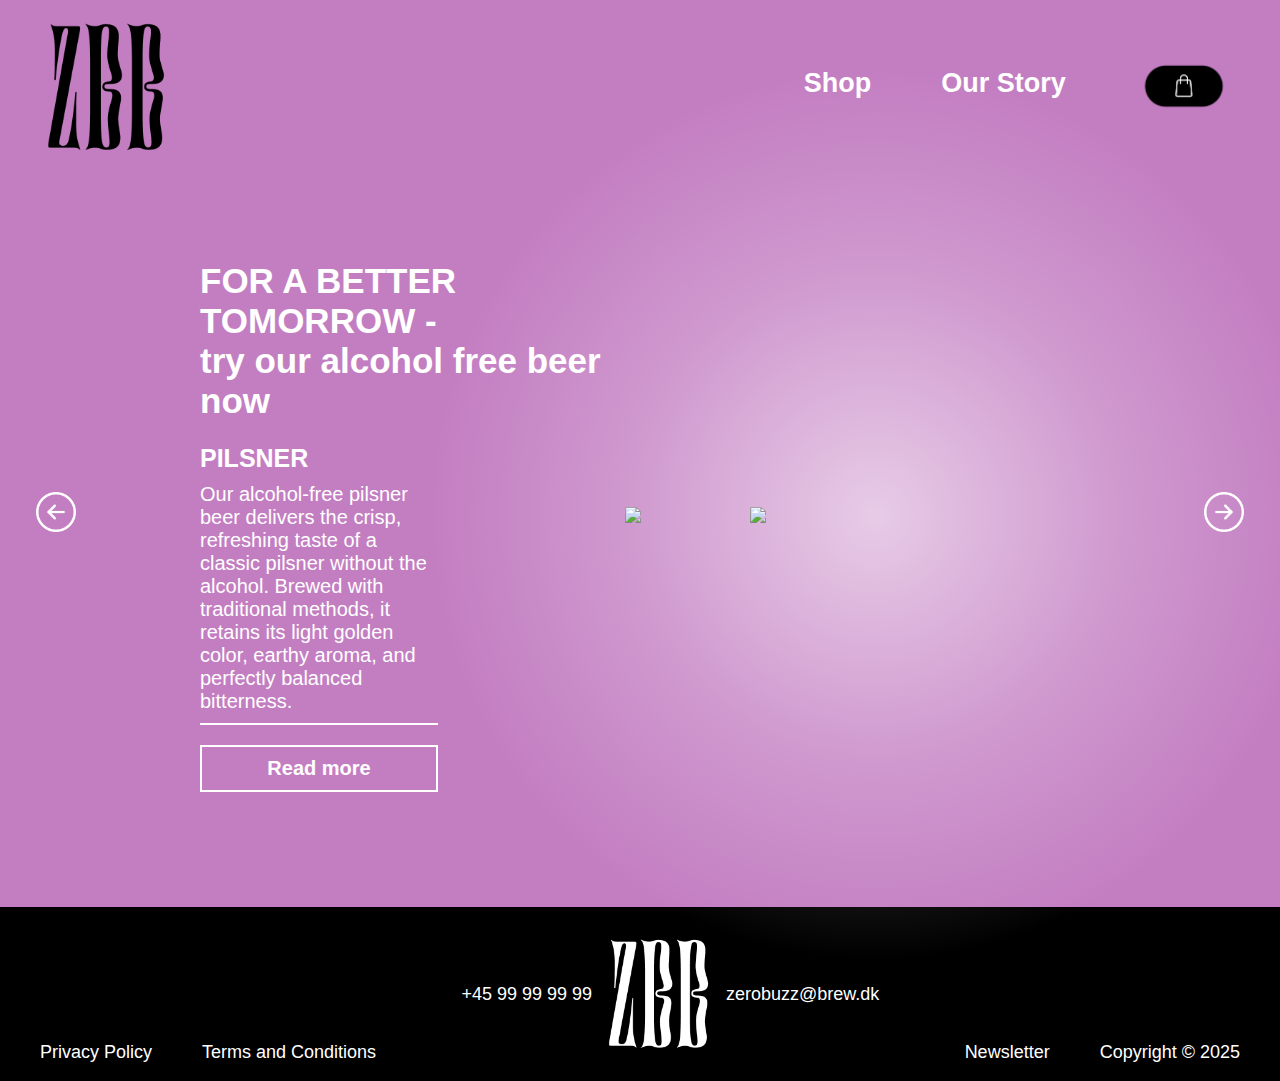
==== UX:UI/index.html @ 1d02b842 "Add files via upload" ====
<!DOCTYPE html>
<html lang="en">

<head>
    <meta charset="UTF-8">
    <meta name="viewport" content="width=device-width, initial-scale=1.0">
    <title>ZeroBuzz Brew - Forside</title>
    <meta name="description" content="forside med introduktion">
    <link rel="stylesheet" href="css/style.css">
    <link rel="stylesheet" href="https://use.typekit.net/jdy6sqo.css">
    <script src="script.js" defer></script>
</head>

<body class="lilla-baggrund">

    <header>
        <div class="logo">
            <a href="index.html">
                <img src="img/logo.png" alt="billede af firmaets logo">
            </a>
        </div>

        <nav class="menu">
            <ul>
                <li><a href="shop.html">Shop</a></li>
                <li><a href="ourstory.html">Our Story</a></li>
                <a class="kurv" href="kurv.html"><img src="img/kurv.png" alt="billede af en indkøbskurv"></a>
            </ul>
            
        </nav>
    </header>

    <div class="hero">
        <button class="arrow left" onclick="prevSlide()">
            <img src="img/pilhvid2.png" alt="left Arrow">
        </button>
        <div class="content">
            <h1>FOR A BETTER TOMORROW - <br> try our alcohol free beer now</h1>
            <h2 id="beer-title">PILSNER</h2>
            <p id="beer-description" class="description">Our alcohol-free pilsner beer delivers the crisp, refreshing taste of a classic pilsner without the alcohol. Brewed with traditional methods, it retains its light golden color, earthy aroma, and perfectly balanced bitterness.</p>
            <button class="read-more">Read more</button>
        </div>
        <div class="image-container">
            <div class="highlight"></div>
            <img id="wheat-image" src="img/pilsbag.png" class="background-image">
            <img id="can-image" src="img/pils øl.png" class="can">
        </div>
        <button class="arrow right" onclick="nextSlide()">
            <img src="img/pilhvid.png" alt="Right Arrow">
        </button>
    </div>

    <footer>
        <div class="footer-vogh">
            <p>Privacy Policy</p>
            <p>Terms and Conditions</p>
        </div>
        <div class="footer-midt">
            <p>+45 99 99 99 99</p>
            <img src="img/logo-hvid.png" alt="billede af firmaets logo">
            <p>zerobuzz@brew.dk</p>
        </div>
        <div class="footer-vogh">
            <p>Newsletter</p>
            <p>Copyright © 2025</p>
        </div>
    </footer>

</body>

</html>
---- UX:UI/css/style.css ----
@font-face {
    font-family: "Inter_28pt-Bold";
    src: url(/fonts/Inter_28pt-Bold.ttf);
}

@font-face {
    font-family: "Inter_28pt-Regular";
    src: url(/fonts/Inter_28pt-Regular.ttf);
}

.lilla-baggrund {
    background-color: #C37EC2;
    transition: background-color 0.5s ease;
}

header {
    display: flex;
    justify-content: space-between;
    align-items: center;
    padding: 20px 20px;
}

.logo img {
    height: 133px;
    width: auto;
    padding-left: 20px;
}

.kurv img {
    height: 55px;
    width: auto;
    padding: 0 30px 0 36px;
}

.menu li {
    list-style-type: none;
    color: white;
    padding-top: 9px;
}

.menu li a {
    color: white;
    text-decoration: none;
    padding: 0 35px;
    font-family: "balto", sans-serif;
    font-weight: 700;
    font-style: normal;
    font-size: 27px;
}

.menu ul {
    display: flex;
}


.menu-sort li {
    list-style-type: none;
    color: white;
    padding-top: 9px;
}

.menu-sort li a {
    color: black;
    text-decoration: none;
    padding: 0 35px;
    font-family: "balto", sans-serif;
    font-weight: 700;
    font-style: normal;
    font-size: 27px;
}

.menu-sort ul {
    display: flex;
}



footer {
    background-color: black;
    color: white;
    display: flex;
    justify-content: space-between;
    font-size: 18px;
}

.footer-vogh {
    font-family: 'Inter_28pt-Regular', Arial, Helvetica, sans-serif;
    display: flex;
    align-self: flex-end;
    padding: 0 15px;
}

.footer-midt {
    font-family: 'Inter_28pt-Bold', Arial, Helvetica, sans-serif;
    display: flex;
    padding: 30px 30px;
    align-items: center;
}

.footer-midt img {
    height: 114px;
    width: auto;
}

.footer-midt p {
    padding: 0 10px;
}

.footer-vogh p {
    padding: 0 25px;
}





body {
    margin: 0;
    font-family: Arial, sans-serif;
    text-align: center;
}

.hero, .hero-sort {
    display: flex;
    align-items: center;
    justify-content: space-between;
    position: relative;
    gap: 60px;
    height: 75vh;
    padding: 0 200px;
    margin-bottom: 55px;
}

.hero-sort {
    height: 65vh;
    margin-bottom: 100px;
    padding: 0 100px;
    margin-right: 120px;
}

.content {
    max-width: 600px;
    text-align: left;
    color: white;
    flex: 1;
}

.content-sort {
    max-width: 600px;
    text-align: left;
    color: black;
    flex: 1;
}

h1 {
    font-size: 35px;
    font-family: "balto", sans-serif;
    font-weight: 700;
    font-style: normal;
}

h2 {
    font-size: 25px;
    font-family: "balto", sans-serif;
    font-weight: 700;
    font-style: normal;
    margin-bottom: -10px;
}

.description {
    font-size: 20px;
    max-width: 235px;
    font-family: 'Inter_28pt-Bold', Arial, Helvetica, sans-serif;
}

.description-shop {
    font-size: 20px;
    max-width: 547px;
    font-family: 'Inter_28pt-Bold', Arial, Helvetica, sans-serif;
}

.hero p {
    position: relative;
}

.hero p::after {
    content: "";
    display: block;
    width: 238px;
    height: 2px;
    background-color: white;
    margin-top: 10px;
}

.read-more, .read-more-sort {
    background: none;
    border: 2px solid white;
    color: white;
    padding: 10px 20px;
    cursor: pointer;
    font-size: 20px;
    width: 238px;
    font-family: "balto", sans-serif;
    font-weight: 700;
    font-style: normal;
}

.read-more-sort {
    color: black;
    border-color: black;
}

.read-more:hover, .read-more-sort:hover {
    background-color: black;
    transition: background-color 0.5s ease;
    border-color: transparent;
}

.read-more-sort:hover {
    color: white;
}

.image-container {
    position: relative;
    flex: 1;
}

.background-image {
    width: 500px;
    height: auto;
    object-fit: contain
}

.can, .shop-can {
    position: absolute;
    top: 50%;
    left: 50%;
    transform: translate(-50%, -50%);
    width: 250px;
    height: auto;
}

.shop-can {
    width: 700px;
    left: 68%;
}

.highlight, .highlight-gul {
    position: absolute;
    top: 50%;
    left: 50%;
    transform: translate(-50%, -50%);
    width: 900px;
    /* Adjust size as needed */
    height: 900px;
    background: radial-gradient(circle,
            rgba(255, 255, 255, 0.6) 0%,
            /* Brighter center */
            rgba(255, 255, 255, 0.4) 20%,
            /* Softer mid-tone */
            rgba(255, 255, 255, 0.2) 40%,
            /* Fading out */
            rgba(255, 255, 255, 0) 70%
            /* Fully transparent */
        );
    border-radius: 50%;
    pointer-events: none;
    /* Prevents it from interfering with clicks */
    z-index: 0;
    /* Pushes it behind everything inside .image-container */
}

.highlight-gul {
    background: radial-gradient(circle,
    rgba(242, 216, 86, 0.6) 0%,
    /* Brighter center */
    rgba(242, 216, 86, 0.4) 20%,
    /* Softer mid-tone */
    rgba(242, 216, 86, 0.2) 40%,
    /* Fading out */
    rgba(242, 216, 86, 0) 70%
    /* Fully transparent */
);
    left: 75%;
}

.arrow {
    background: none;
    border: none;
    font-size: 24px;
    cursor: pointer;
    color: white;
    position: absolute;
}

.arrow img {
    width: 40px;
    height: 40px;
}

.left {
    left: 30px;
}

.right {
    right: 30px;
}

.pop-out {
    animation: popOut 0.2s forwards;
}

.pop-in {
    animation: popIn 0.2s forwards;
}

#can-image {
    position: absolute;
    /* Prevents layout shifts */
    top: 50%;
    left: 50%;
    transform: translate(-50%, -50%);
    transform-origin: center center;
}

#wheat-image {
    position: absolute;
    /* Prevents layout shifts */
    top: 50%;
    left: 50%;
    transform: translate(-50%, -50%);
    transform-origin: center center;
}

.pop-out {
    animation: popOut 0.2s forwards;
}

.pop-in {
    animation: popIn 0.2s forwards;
}

@keyframes popOut {
    0% {
        transform: translate(-50%, -50%) scale(1);
        opacity: 1;
    }

    100% {
        transform: translate(-50%, -50%) scale(0.8);
        opacity: 0;
    }
}

@keyframes popIn {
    0% {
        transform: translate(-50%, -50%) scale(0.8);
        opacity: 0;
    }

    100% {
        transform: translate(-50%, -50%) scale(1);
        opacity: 1;
    }
}






.products {
    display: flex;
    margin-left: 120px;
    align-items: center;
}

.pil {
    width: 33px;
    height: 33px;
    margin-left: 20px;
}

.product-img {
    display: flex;
    justify-content: center;
    background: linear-gradient(to right, #9FDDC8 50%, #F2D856 50%);
    margin-bottom: 70px;
}

.product-img img {
    height: 450px;
    width: auto;
}

.apa-shop, .pils-shop, .ipa-shop {
    padding: 10px 117px;
    position: relative;
    display: flex;
    justify-content: center;
    align-items: center;
    width: 100%;
    height: 100%;
}

.apa-shop {
    background-color: #9FDDC8;
}

.pils-shop {
    background-color: #C37EC2;
}

.ipa-shop {
    background-color: #F2D856;
}

.apa-hover {
    position: absolute;
    top: 0;
    left: 0;
    width: 100%; /* Dækker hele den overordnede container */
    height: 100%;
    object-fit: cover; /* Sikrer at billedet tilpasser sig korrekt */
    opacity: 0; /* Gør det usynligt som standard */
    transition: opacity 0.3s ease-in-out; /* Blød overgangseffekt */
}

.apa-hover img {
    width: 100%;
    height: auto;
    display: block;
}

.apa-shop:hover .apa-hover,
.pils-shop:hover .apa-hover,
.ipa-shop:hover .apa-hover {
    opacity: 1; /* Bliver synlig ved hover */
}
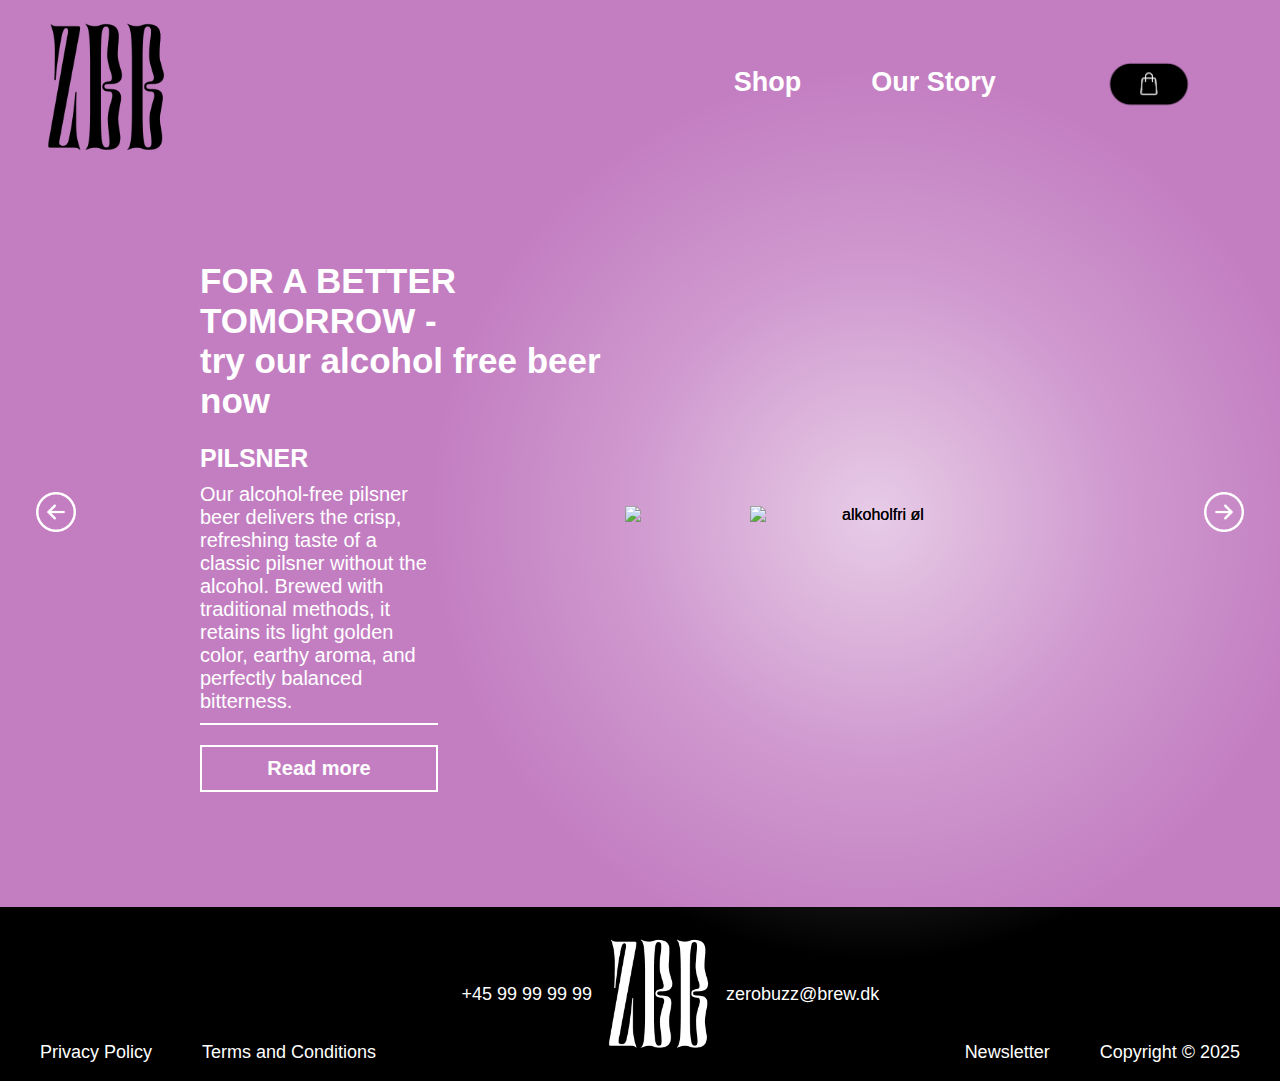
==== commit 534aa12d: "Add files via upload" ====
--- a/UX:UI/index.html
+++ b/UX:UI/index.html
@@ -1,71 +1,116 @@
 <!DOCTYPE html>
 <html lang="en">
+  <head>
+    <meta charset="UTF-8" />
+    <meta name="viewport" content="width=device-width, initial-scale=1.0" />
+    <title>ZeroBuzz Brew - Forside</title>
+    <meta name="description" content="forside med introduktion" />
+    <link rel="stylesheet" href="css/style.css" />
+    <link rel="stylesheet" href="https://use.typekit.net/jdy6sqo.css" />
+    <script src="script.js" defer></script>
+    <link rel="icon" type="image/x-icon" href="img/favicon.ico" />
+  </head>
 
-<head>
-    <meta charset="UTF-8">
-    <meta name="viewport" content="width=device-width, initial-scale=1.0">
-    <title>ZeroBuzz Brew - Forside</title>
-    <meta name="description" content="forside med introduktion">
-    <link rel="stylesheet" href="css/style.css">
-    <link rel="stylesheet" href="https://use.typekit.net/jdy6sqo.css">
-    <script src="script.js" defer></script>
-</head>
-
-<body class="lilla-baggrund">
+  <body class="lilla-baggrund">
+    <!-- Header med logo og navigation -->
 
     <header>
-        <div class="logo">
-            <a href="index.html">
-                <img src="img/logo.png" alt="billede af firmaets logo">
-            </a>
-        </div>
+      <div class="logo">
+        <a href="index.html">
+          <img src="img/logo.png" alt="billede af firmaets logo" />
+        </a>
+      </div>
 
-        <nav class="menu">
-            <ul>
-                <li><a href="shop.html">Shop</a></li>
-                <li><a href="ourstory.html">Our Story</a></li>
-                <a class="kurv" href="kurv.html"><img src="img/kurv.png" alt="billede af en indkøbskurv"></a>
-            </ul>
-            
-        </nav>
+      <nav class="menu">
+        <ul>
+          <li><a href="shop.html">Shop</a></li>
+          <li><a href="#">Our Story</a></li>
+          <li><a id="kurv" class="kurv" onclick="openBasket()"><img src="img/kurv.png" alt="billede af en indkøbskurv"/></a></li>
+        </ul>
+      </nav>
     </header>
 
+    <!-- hero sektion med tekst og billede -->
+
     <div class="hero">
-        <button class="arrow left" onclick="prevSlide()">
-            <img src="img/pilhvid2.png" alt="left Arrow">
-        </button>
-        <div class="content">
-            <h1>FOR A BETTER TOMORROW - <br> try our alcohol free beer now</h1>
-            <h2 id="beer-title">PILSNER</h2>
-            <p id="beer-description" class="description">Our alcohol-free pilsner beer delivers the crisp, refreshing taste of a classic pilsner without the alcohol. Brewed with traditional methods, it retains its light golden color, earthy aroma, and perfectly balanced bitterness.</p>
-            <button class="read-more">Read more</button>
-        </div>
-        <div class="image-container">
-            <div class="highlight"></div>
-            <img id="wheat-image" src="img/pilsbag.png" class="background-image">
-            <img id="can-image" src="img/pils øl.png" class="can">
-        </div>
-        <button class="arrow right" onclick="nextSlide()">
-            <img src="img/pilhvid.png" alt="Right Arrow">
-        </button>
+      <button class="arrow left" onclick="prevSlide()">
+        <img src="img/pilhvid2.png" alt="left Arrow" />
+      </button>
+      <div class="content">
+        <h1>
+          FOR A BETTER TOMORROW - <br />
+          try our alcohol free beer now
+        </h1>
+        <h2 id="beer-title">PILSNER</h2>
+        <p id="beer-description" class="description">
+          Our alcohol-free pilsner beer delivers the crisp, refreshing taste of
+          a classic pilsner without the alcohol. Brewed with traditional
+          methods, it retains its light golden color, earthy aroma, and
+          perfectly balanced bitterness.
+        </p>
+        <button class="read-more">Read more</button>
+      </div>
+      <div class="image-container">
+        <div class="highlight"></div>
+        <img id="wheat-image" src="img/pilsbag.png" alt="alkoholfri øl" class="background-image" />
+        <img id="can-image" src="img/pilsol.png" alt="alkoholfri øl" class="can" />
+      </div>
+      <button class="arrow right" onclick="nextSlide()">
+        <img src="img/pilhvid.png" alt="Right Arrow" />
+      </button>
     </div>
 
+    <!-- nyhedsbrev pop-up -->
+
+    <div id="overlay" class="overlay"></div>
+
+    <div id="newsletterPopup" class="popup">
+      <span class="close" onclick="closePopup()"
+        ><img src="img/krydshvid.png" alt="billede af et kryds"
+      /></span>
+      <h2>
+        SUBSCRIBE TO OUR NEWSLETTER - <br />
+        and get 15% off your first order!
+      </h2>
+      <input type="email" placeholder="Email" required />
+      <button class="read-more">Subscribe</button>
+    </div>
+
+    <!-- indkøbskurv -->
+
+    <div id="basketPopup" class="basket">
+      <span class="close" onclick="closeBasket()"
+        ><img src="img/kurv.png" alt="billede af en indkøbskurv"
+      /></span>
+      <div class="basket-tekst">
+        <h2>TASTING BOX</h2>
+        <h2>- 1 +</h2>
+        <h2>45 DKK</h2>
+      </div>
+      <hr />
+      <div class="basket-tekst-2">
+        <h2>TOTAL</h2>
+        <h2>45 DKK</h2>
+      </div>
+      <button class="read-more-sort">GO TO BASKET</button>
+    </div>
+
+    <!-- Footer med links og information -->
+
     <footer>
-        <div class="footer-vogh">
-            <p>Privacy Policy</p>
-            <p>Terms and Conditions</p>
-        </div>
-        <div class="footer-midt">
-            <p>+45 99 99 99 99</p>
-            <img src="img/logo-hvid.png" alt="billede af firmaets logo">
-            <p>zerobuzz@brew.dk</p>
-        </div>
-        <div class="footer-vogh">
-            <p>Newsletter</p>
-            <p>Copyright © 2025</p>
-        </div>
+      <div class="footer-vogh">
+        <p>Privacy Policy</p>
+        <p>Terms and Conditions</p>
+      </div>
+      <div class="footer-midt">
+        <p>+45 99 99 99 99</p>
+        <img src="img/logo-hvid.png" alt="billede af firmaets logo" />
+        <p>zerobuzz@brew.dk</p>
+      </div>
+      <div class="footer-vogh">
+        <p id="newsletterLink">Newsletter</p>
+        <p>Copyright © 2025</p>
+      </div>
     </footer>
-
-</body>
-
-</html>+  </body>
+</html>
--- a/UX:UI/css/style.css
+++ b/UX:UI/css/style.css
@@ -1,442 +1,560 @@
+/* fonte */
+
 @font-face {
-    font-family: "Inter_28pt-Bold";
-    src: url(/fonts/Inter_28pt-Bold.ttf);
+  font-family: "Inter_28pt-Bold";
+  src: url(/fonts/Inter_28pt-Bold.ttf);
 }
 
 @font-face {
-    font-family: "Inter_28pt-Regular";
-    src: url(/fonts/Inter_28pt-Regular.ttf);
-}
+  font-family: "Inter_28pt-Regular";
+  src: url(/fonts/Inter_28pt-Regular.ttf);
+}
+
+/* baggrundsfarven på forsiden */
 
 .lilla-baggrund {
-    background-color: #C37EC2;
-    transition: background-color 0.5s ease;
-}
+  background-color: #c37ec2;
+  transition: background-color 0.5s ease;
+}
+
+/* styling af header = logo, navigation og kurv ikon */
 
 header {
-    display: flex;
-    justify-content: space-between;
-    align-items: center;
-    padding: 20px 20px;
+  display: flex;
+  justify-content: space-between;
+  align-items: center;
+  padding: 20px 20px;
 }
 
 .logo img {
-    height: 133px;
-    width: auto;
-    padding-left: 20px;
+  height: 133px;
+  width: auto;
+  padding-left: 20px;
 }
 
 .kurv img {
-    height: 55px;
-    width: auto;
-    padding: 0 30px 0 36px;
+  height: 55px;
+  width: auto;
+  padding: 0 30px 0 36px;
+}
+
+.menu li img {
+  margin-top: -10px;
+}
+
+.menu-sort li img {
+  margin-top: -10px;
 }
 
 .menu li {
-    list-style-type: none;
-    color: white;
-    padding-top: 9px;
+  list-style-type: none;
+  color: white;
+  padding-top: 9px;
 }
 
 .menu li a {
-    color: white;
-    text-decoration: none;
-    padding: 0 35px;
-    font-family: "balto", sans-serif;
-    font-weight: 700;
-    font-style: normal;
-    font-size: 27px;
+  color: white;
+  text-decoration: none;
+  padding: 0 35px;
+  font-family: "balto", sans-serif;
+  font-weight: 700;
+  font-style: normal;
+  font-size: 27px;
 }
 
 .menu ul {
-    display: flex;
-}
-
+  display: flex;
+}
 
 .menu-sort li {
-    list-style-type: none;
-    color: white;
-    padding-top: 9px;
+  list-style-type: none;
+  color: white;
+  padding-top: 9px;
 }
 
 .menu-sort li a {
-    color: black;
-    text-decoration: none;
-    padding: 0 35px;
-    font-family: "balto", sans-serif;
-    font-weight: 700;
-    font-style: normal;
-    font-size: 27px;
+  color: black;
+  text-decoration: none;
+  padding: 0 35px;
+  font-family: "balto", sans-serif;
+  font-weight: 700;
+  font-style: normal;
+  font-size: 27px;
 }
 
 .menu-sort ul {
-    display: flex;
-}
-
-
+  display: flex;
+}
+
+nav ul li a.active {
+  border-bottom: 2px solid black;
+  padding-bottom: 10px;
+}
+
+/* styling af footer */
 
 footer {
-    background-color: black;
-    color: white;
-    display: flex;
-    justify-content: space-between;
-    font-size: 18px;
+  background-color: black;
+  color: white;
+  display: flex;
+  justify-content: space-between;
+  font-size: 18px;
 }
 
 .footer-vogh {
-    font-family: 'Inter_28pt-Regular', Arial, Helvetica, sans-serif;
-    display: flex;
-    align-self: flex-end;
-    padding: 0 15px;
+  font-family: "Inter_28pt-Regular", Arial, Helvetica, sans-serif;
+  display: flex;
+  align-self: flex-end;
+  padding: 0 15px;
 }
 
 .footer-midt {
-    font-family: 'Inter_28pt-Bold', Arial, Helvetica, sans-serif;
-    display: flex;
-    padding: 30px 30px;
-    align-items: center;
+  font-family: "Inter_28pt-Bold", Arial, Helvetica, sans-serif;
+  display: flex;
+  padding: 30px 30px;
+  align-items: center;
 }
 
 .footer-midt img {
-    height: 114px;
-    width: auto;
+  height: 114px;
+  width: auto;
 }
 
 .footer-midt p {
-    padding: 0 10px;
+  padding: 0 10px;
 }
 
 .footer-vogh p {
-    padding: 0 25px;
-}
-
-
-
-
+  padding: 0 25px;
+}
+
+/* styling af hero sektion */
 
 body {
-    margin: 0;
-    font-family: Arial, sans-serif;
-    text-align: center;
-}
-
-.hero, .hero-sort {
-    display: flex;
-    align-items: center;
-    justify-content: space-between;
-    position: relative;
-    gap: 60px;
-    height: 75vh;
-    padding: 0 200px;
-    margin-bottom: 55px;
-}
-
+  margin: 0;
+  font-family: Arial, sans-serif;
+  text-align: center;
+}
+
+.hero,
 .hero-sort {
-    height: 65vh;
-    margin-bottom: 100px;
-    padding: 0 100px;
-    margin-right: 120px;
+  display: flex;
+  align-items: center;
+  justify-content: space-between;
+  position: relative;
+  gap: 60px;
+  height: 75vh;
+  padding: 0 200px;
+  margin-bottom: 55px;
+}
+
+.hero-sort {
+  height: 65vh;
+  margin-bottom: 100px;
+  padding: 0 100px;
+  margin-right: 120px;
 }
 
 .content {
-    max-width: 600px;
-    text-align: left;
-    color: white;
-    flex: 1;
+  max-width: 600px;
+  text-align: left;
+  color: white;
+  flex: 1;
 }
 
 .content-sort {
-    max-width: 600px;
-    text-align: left;
-    color: black;
-    flex: 1;
+  max-width: 600px;
+  text-align: left;
+  color: black;
+  flex: 1;
 }
 
 h1 {
-    font-size: 35px;
-    font-family: "balto", sans-serif;
-    font-weight: 700;
-    font-style: normal;
+  font-size: 35px;
+  font-family: "balto", sans-serif;
+  font-weight: 700;
+  font-style: normal;
 }
 
 h2 {
-    font-size: 25px;
-    font-family: "balto", sans-serif;
-    font-weight: 700;
-    font-style: normal;
-    margin-bottom: -10px;
+  font-size: 25px;
+  font-family: "balto", sans-serif;
+  font-weight: 700;
+  font-style: normal;
+  margin-bottom: -10px;
 }
 
 .description {
-    font-size: 20px;
-    max-width: 235px;
-    font-family: 'Inter_28pt-Bold', Arial, Helvetica, sans-serif;
+  font-size: 20px;
+  max-width: 235px;
+  font-family: "Inter_28pt-Bold", Arial, Helvetica, sans-serif;
 }
 
 .description-shop {
-    font-size: 20px;
-    max-width: 547px;
-    font-family: 'Inter_28pt-Bold', Arial, Helvetica, sans-serif;
+  font-size: 20px;
+  max-width: 547px;
+  font-family: "Inter_28pt-Bold", Arial, Helvetica, sans-serif;
 }
 
 .hero p {
-    position: relative;
+  position: relative;
 }
 
 .hero p::after {
-    content: "";
-    display: block;
-    width: 238px;
-    height: 2px;
-    background-color: white;
-    margin-top: 10px;
-}
-
-.read-more, .read-more-sort {
-    background: none;
-    border: 2px solid white;
-    color: white;
-    padding: 10px 20px;
-    cursor: pointer;
-    font-size: 20px;
-    width: 238px;
-    font-family: "balto", sans-serif;
-    font-weight: 700;
-    font-style: normal;
-}
-
+  content: "";
+  display: block;
+  width: 238px;
+  height: 2px;
+  background-color: white;
+  margin-top: 10px;
+}
+
+.read-more,
 .read-more-sort {
-    color: black;
-    border-color: black;
-}
-
-.read-more:hover, .read-more-sort:hover {
-    background-color: black;
-    transition: background-color 0.5s ease;
-    border-color: transparent;
-}
-
+  background: none;
+  border: 2px solid white;
+  color: white;
+  padding: 10px 20px;
+  cursor: pointer;
+  font-size: 20px;
+  width: 238px;
+  font-family: "balto", sans-serif;
+  font-weight: 700;
+  font-style: normal;
+}
+
+.read-more-sort {
+  color: black;
+  border-color: black;
+}
+
+.read-more:hover,
 .read-more-sort:hover {
-    color: white;
+  background-color: black;
+  transition: background-color 0.5s ease;
+  border-color: transparent;
+}
+
+.read-more-sort:hover {
+  color: white;
 }
 
 .image-container {
-    position: relative;
-    flex: 1;
+  position: relative;
+  flex: 1;
 }
 
 .background-image {
-    width: 500px;
-    height: auto;
-    object-fit: contain
-}
-
-.can, .shop-can {
-    position: absolute;
-    top: 50%;
-    left: 50%;
-    transform: translate(-50%, -50%);
-    width: 250px;
-    height: auto;
-}
-
+  width: 500px;
+  height: auto;
+  object-fit: contain;
+}
+
+.can,
 .shop-can {
-    width: 700px;
-    left: 68%;
-}
-
-.highlight, .highlight-gul {
-    position: absolute;
-    top: 50%;
-    left: 50%;
-    transform: translate(-50%, -50%);
-    width: 900px;
-    /* Adjust size as needed */
-    height: 900px;
-    background: radial-gradient(circle,
-            rgba(255, 255, 255, 0.6) 0%,
-            /* Brighter center */
-            rgba(255, 255, 255, 0.4) 20%,
-            /* Softer mid-tone */
-            rgba(255, 255, 255, 0.2) 40%,
-            /* Fading out */
-            rgba(255, 255, 255, 0) 70%
-            /* Fully transparent */
-        );
-    border-radius: 50%;
-    pointer-events: none;
-    /* Prevents it from interfering with clicks */
-    z-index: 0;
-    /* Pushes it behind everything inside .image-container */
-}
-
+  position: absolute;
+  top: 50%;
+  left: 50%;
+  transform: translate(-50%, -50%);
+  width: 250px;
+  height: auto;
+}
+
+.shop-can {
+  width: 700px;
+  left: 68%;
+}
+
+.highlight,
 .highlight-gul {
-    background: radial-gradient(circle,
+  position: absolute;
+  top: 50%;
+  left: 50%;
+  transform: translate(-50%, -50%);
+  width: 900px;
+  /* Adjust size as needed */
+  height: 900px;
+  background: radial-gradient(
+    circle,
+    rgba(255, 255, 255, 0.6) 0%,
+    /* Brighter center */ rgba(255, 255, 255, 0.4) 20%,
+    /* Softer mid-tone */ rgba(255, 255, 255, 0.2) 40%,
+    /* Fading out */ rgba(255, 255, 255, 0) 70% /* Fully transparent */
+  );
+  border-radius: 50%;
+  pointer-events: none;
+  /* Prevents it from interfering with clicks */
+  z-index: 0;
+  /* Pushes it behind everything inside .image-container */
+}
+
+.highlight-gul {
+  background: radial-gradient(
+    circle,
     rgba(242, 216, 86, 0.6) 0%,
-    /* Brighter center */
-    rgba(242, 216, 86, 0.4) 20%,
-    /* Softer mid-tone */
-    rgba(242, 216, 86, 0.2) 40%,
-    /* Fading out */
-    rgba(242, 216, 86, 0) 70%
-    /* Fully transparent */
-);
-    left: 75%;
+    /* Brighter center */ rgba(242, 216, 86, 0.4) 20%,
+    /* Softer mid-tone */ rgba(242, 216, 86, 0.2) 40%,
+    /* Fading out */ rgba(242, 216, 86, 0) 70% /* Fully transparent */
+  );
+  left: 75%;
 }
 
 .arrow {
-    background: none;
-    border: none;
-    font-size: 24px;
-    cursor: pointer;
-    color: white;
-    position: absolute;
+  background: none;
+  border: none;
+  font-size: 24px;
+  cursor: pointer;
+  color: white;
+  position: absolute;
 }
 
 .arrow img {
-    width: 40px;
-    height: 40px;
+  width: 40px;
+  height: 40px;
 }
 
 .left {
-    left: 30px;
+  left: 30px;
 }
 
 .right {
-    right: 30px;
+  right: 30px;
 }
 
 .pop-out {
-    animation: popOut 0.2s forwards;
+  animation: popOut 0.2s forwards;
 }
 
 .pop-in {
-    animation: popIn 0.2s forwards;
+  animation: popIn 0.2s forwards;
 }
 
 #can-image {
-    position: absolute;
-    /* Prevents layout shifts */
-    top: 50%;
-    left: 50%;
-    transform: translate(-50%, -50%);
-    transform-origin: center center;
+  position: absolute;
+  /* Prevents layout shifts */
+  top: 50%;
+  left: 50%;
+  transform: translate(-50%, -50%);
+  transform-origin: center center;
 }
 
 #wheat-image {
-    position: absolute;
-    /* Prevents layout shifts */
-    top: 50%;
-    left: 50%;
-    transform: translate(-50%, -50%);
-    transform-origin: center center;
+  position: absolute;
+  /* Prevents layout shifts */
+  top: 50%;
+  left: 50%;
+  transform: translate(-50%, -50%);
+  transform-origin: center center;
 }
 
 .pop-out {
-    animation: popOut 0.2s forwards;
+  animation: popOut 0.2s forwards;
 }
 
 .pop-in {
-    animation: popIn 0.2s forwards;
+  animation: popIn 0.2s forwards;
 }
 
 @keyframes popOut {
-    0% {
-        transform: translate(-50%, -50%) scale(1);
-        opacity: 1;
-    }
-
-    100% {
-        transform: translate(-50%, -50%) scale(0.8);
-        opacity: 0;
-    }
+  0% {
+    transform: translate(-50%, -50%) scale(1);
+    opacity: 1;
+  }
+
+  100% {
+    transform: translate(-50%, -50%) scale(0.8);
+    opacity: 0;
+  }
 }
 
 @keyframes popIn {
-    0% {
-        transform: translate(-50%, -50%) scale(0.8);
-        opacity: 0;
-    }
-
-    100% {
-        transform: translate(-50%, -50%) scale(1);
-        opacity: 1;
-    }
-}
-
-
-
-
-
+  0% {
+    transform: translate(-50%, -50%) scale(0.8);
+    opacity: 0;
+  }
+
+  100% {
+    transform: translate(-50%, -50%) scale(1);
+    opacity: 1;
+  }
+}
+
+/* styling af produkterne nederst på shop-siden */
 
 .products {
-    display: flex;
-    margin-left: 120px;
-    align-items: center;
+  display: flex;
+  margin-left: 120px;
+  align-items: center;
 }
 
 .pil {
-    width: 33px;
-    height: 33px;
-    margin-left: 20px;
+  width: 33px;
+  height: 33px;
+  margin-left: 20px;
 }
 
 .product-img {
-    display: flex;
-    justify-content: center;
-    background: linear-gradient(to right, #9FDDC8 50%, #F2D856 50%);
-    margin-bottom: 70px;
+  display: flex;
+  justify-content: center;
+  background: linear-gradient(to right, #9fddc8 50%, #f2d856 50%);
+  margin-bottom: 70px;
 }
 
 .product-img img {
-    height: 450px;
-    width: auto;
-}
-
-.apa-shop, .pils-shop, .ipa-shop {
-    padding: 10px 117px;
-    position: relative;
-    display: flex;
-    justify-content: center;
-    align-items: center;
-    width: 100%;
-    height: 100%;
+  height: 450px;
+  width: auto;
+}
+
+.apa-shop,
+.pils-shop,
+.ipa-shop {
+  padding: 10px 117px;
+  position: relative;
+  display: flex;
+  justify-content: center;
+  align-items: center;
+  width: 100%;
+  height: 100%;
+  overflow: hidden;
 }
 
 .apa-shop {
-    background-color: #9FDDC8;
+  background-color: #9fddc8;
 }
 
 .pils-shop {
-    background-color: #C37EC2;
+  background-color: #c37ec2;
 }
 
 .ipa-shop {
-    background-color: #F2D856;
+  background-color: #f2d856;
 }
 
 .apa-hover {
-    position: absolute;
-    top: 0;
-    left: 0;
-    width: 100%; /* Dækker hele den overordnede container */
-    height: 100%;
-    object-fit: cover; /* Sikrer at billedet tilpasser sig korrekt */
-    opacity: 0; /* Gør det usynligt som standard */
-    transition: opacity 0.3s ease-in-out; /* Blød overgangseffekt */
+  position: absolute;
+  opacity: 0;
+  transition: opacity 0.3s ease-in-out;
+  z-index: 1;
+  scale: 1.1;
 }
 
 .apa-hover img {
-    width: 100%;
-    height: auto;
-    display: block;
+  width: 100%;
+  height: auto;
+  display: block;
 }
 
 .apa-shop:hover .apa-hover,
 .pils-shop:hover .apa-hover,
 .ipa-shop:hover .apa-hover {
-    opacity: 1; /* Bliver synlig ved hover */
-}
-
-
-
+  opacity: 1;
+  /* Bliver synlig ved hover */
+}
+
+/* Pop-up */
+
+.popup {
+  display: none;
+  position: fixed;
+  top: 50%;
+  left: 50%;
+  transform: translate(-50%, -50%);
+  background: black;
+  color: white;
+  padding: 30px;
+  border-radius: 20px;
+  text-align: center;
+  width: 450px;
+  box-shadow: 0px 0px 10px rgba(0, 0, 0, 0.5);
+  padding-bottom: 40px;
+  z-index: 5000;
+}
+
+.popup input {
+  width: 215px;
+  padding: 10px;
+  margin: 10px 0;
+}
+
+.close {
+  position: absolute;
+  top: 10px;
+  right: 10px;
+  cursor: pointer;
+  font-size: 18px;
+}
+
+.popup h2 {
+  margin-top: 20px;
+  margin-bottom: 10px;
+}
+
+.overlay {
+  display: none;
+  position: fixed;
+  top: 0;
+  left: 0;
+  width: 100%;
+  height: 100%;
+  background: rgba(0, 0, 0, 0.5);
+  z-index: 0;
+}
+
+#overlay {
+  display: none;
+  position: fixed;
+  top: 0;
+  left: 0;
+  width: 100%;
+  height: 100%;
+  background: rgba(0, 0, 0, 0.5);
+  z-index: 5000;
+}
+
+.basket {
+  display: none;
+  position: fixed;
+  top: 38.9%;
+  left: 82.7%;
+  transform: translate(-50%, -50%);
+  background: white;
+  color: black;
+  padding: 30px;
+  border-radius: 30px;
+  text-align: center;
+  width: 380px;
+  height: 485px;
+  padding-bottom: 40px;
+  z-index: 5500;
+}
+
+.basket img {
+  height: 55px;
+  width: auto;
+  padding: 0 5px 0 36px;
+}
+
+.basket .read-more-sort {
+  font-size: 30px;
+  width: 360px;
+  margin-top: 30px;
+}
+
+.basket-tekst,
+.basket-tekst-2 {
+  display: flex;
+  justify-content: space-between;
+  padding: 60px 8px 0 8px;
+}
+
+.basket hr {
+  margin-top: 260px;
+}
+
+.basket-tekst-2 {
+  padding-top: 0;
+}
+
+.basket h2 {
+  margin-top: 10px;
+}
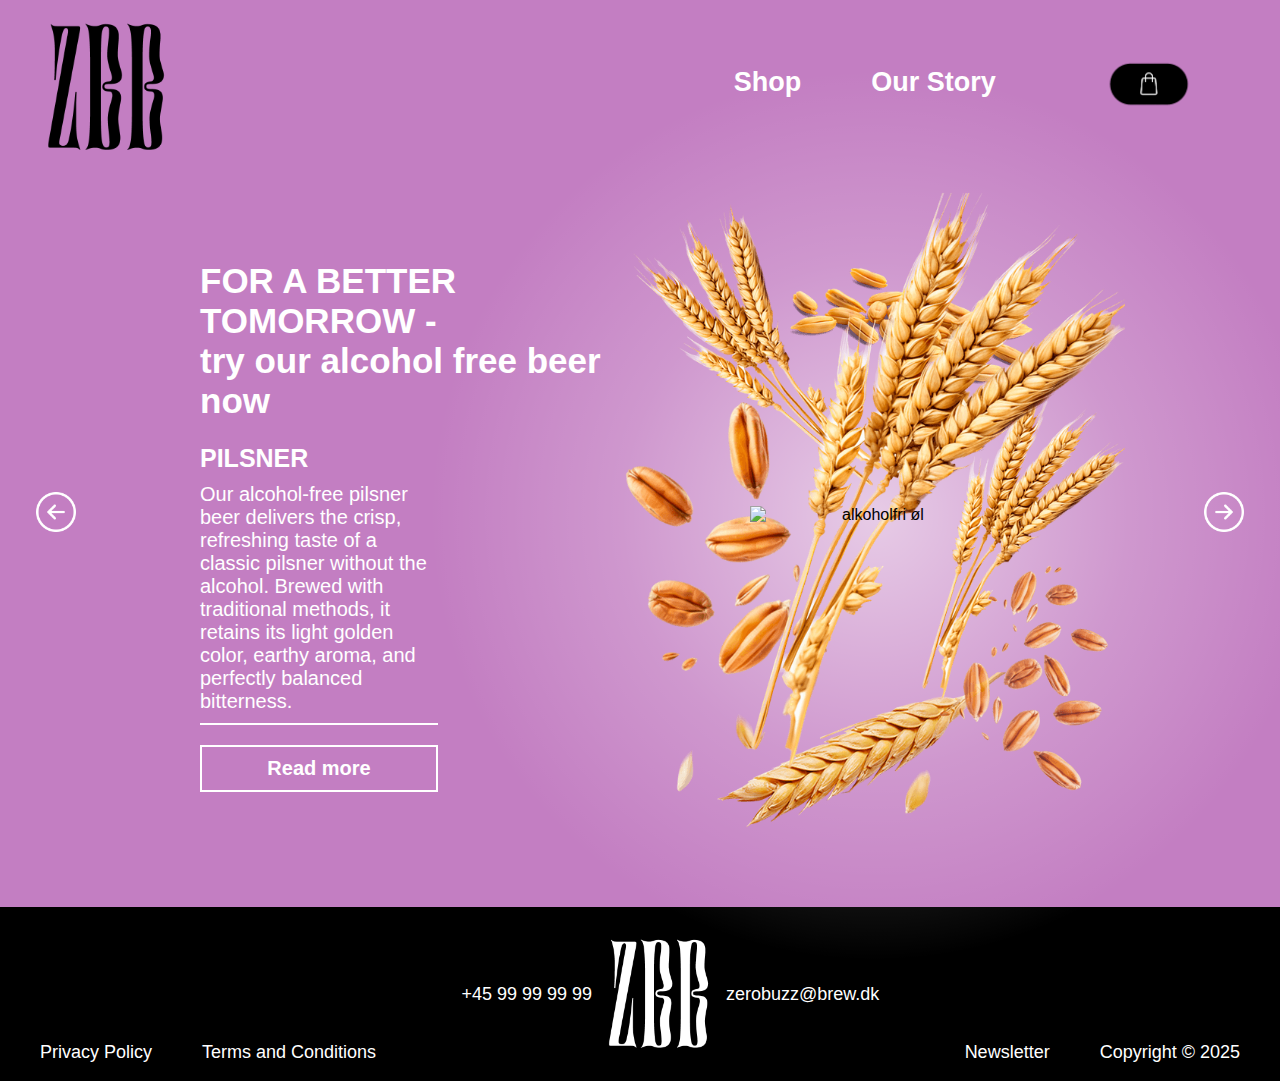
==== commit 51197e53: "Add files via upload" ====
--- a/UX:UI/index.html
+++ b/UX:UI/index.html
@@ -1,14 +1,15 @@
 <!DOCTYPE html>
 <html lang="en">
   <head>
+    <title>ZeroBuzz Brew - Forside</title>
     <meta charset="UTF-8" />
     <meta name="viewport" content="width=device-width, initial-scale=1.0" />
-    <title>ZeroBuzz Brew - Forside</title>
     <meta name="description" content="forside med introduktion" />
+    <meta name="keywords" content="bedste alkoholfri øl, fest uden alkohol, smagful alkoholfri øl, social uden alkohol, alkoholfrie specialøl"/>
     <link rel="stylesheet" href="css/style.css" />
     <link rel="stylesheet" href="https://use.typekit.net/jdy6sqo.css" />
+    <link rel="icon" type="image/x-icon" href="img/favicon.ico" />
     <script src="script.js" defer></script>
-    <link rel="icon" type="image/x-icon" href="img/favicon.ico" />
   </head>
 
   <body class="lilla-baggrund">
--- a/UX:UI/css/style.css
+++ b/UX:UI/css/style.css
@@ -156,7 +156,7 @@
 }
 
 .content {
-  max-width: 600px;
+  max-width: 620px;
   text-align: left;
   color: white;
   flex: 1;
